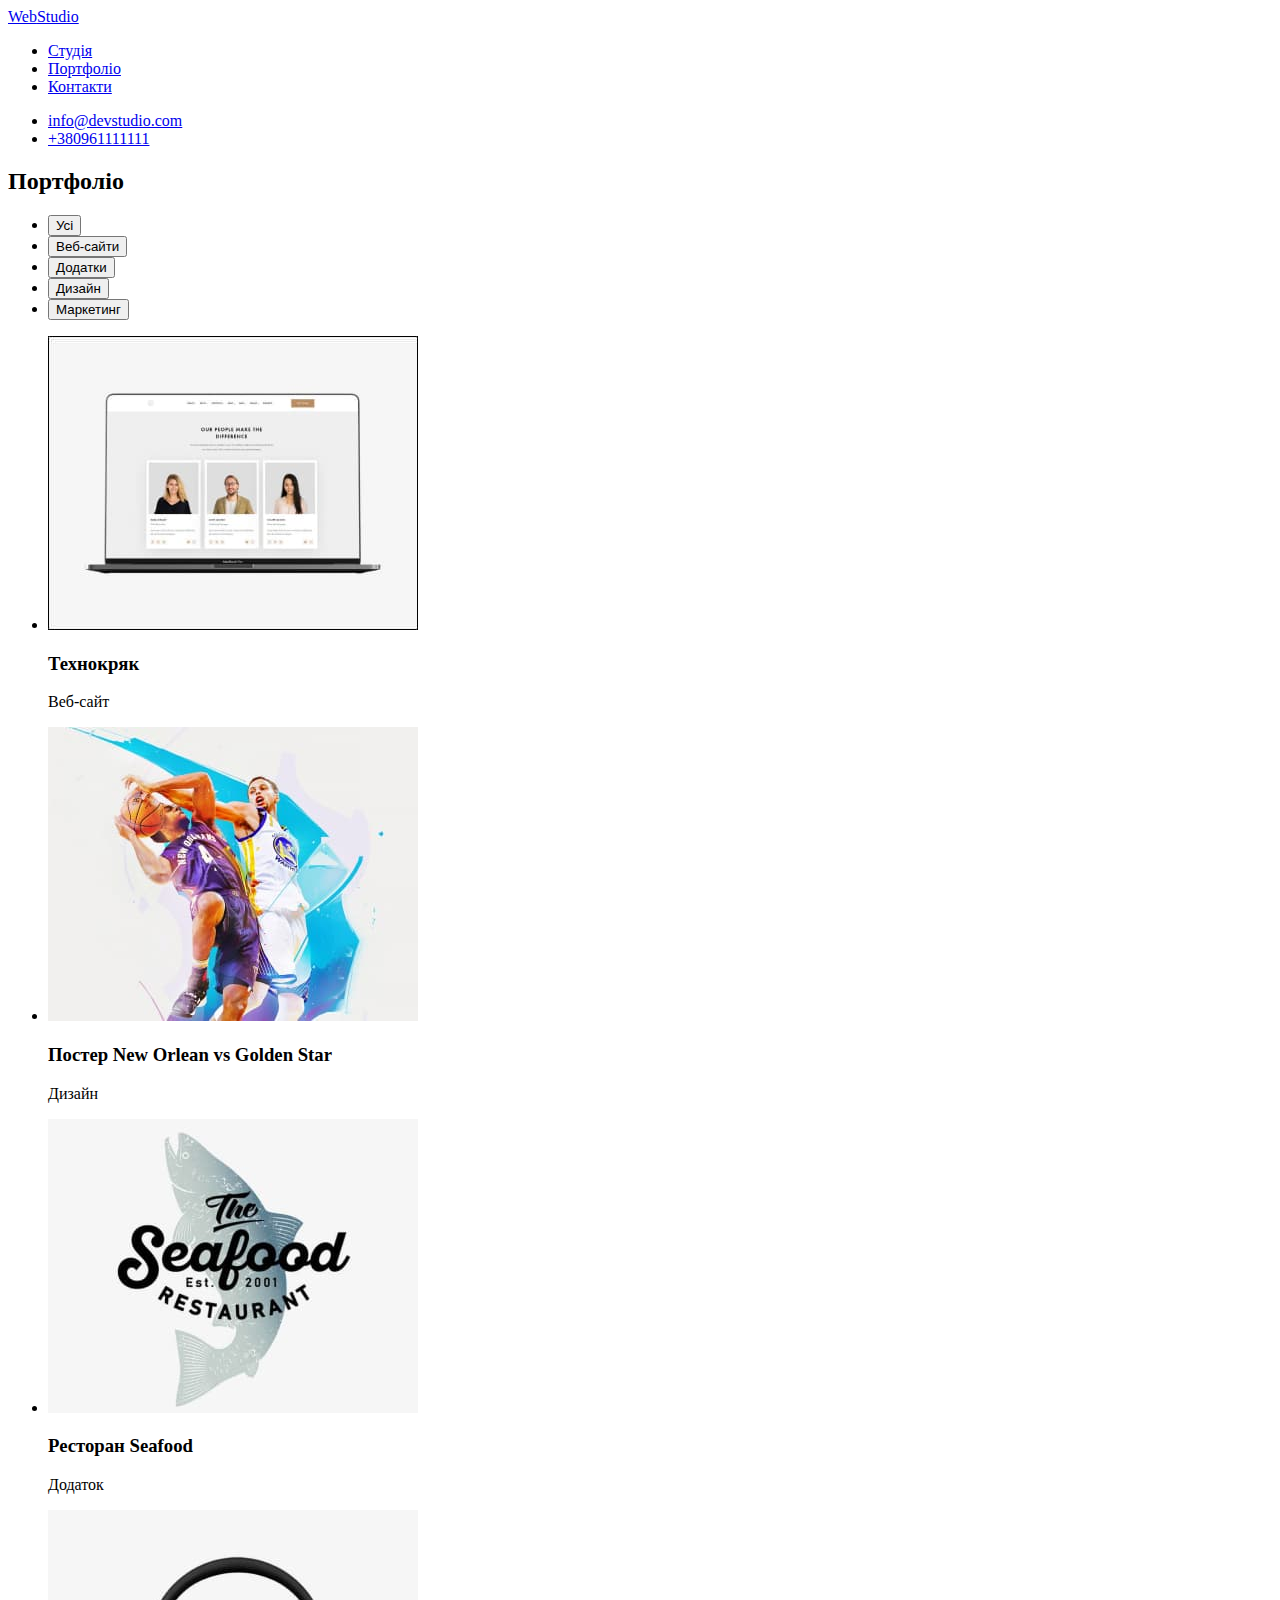
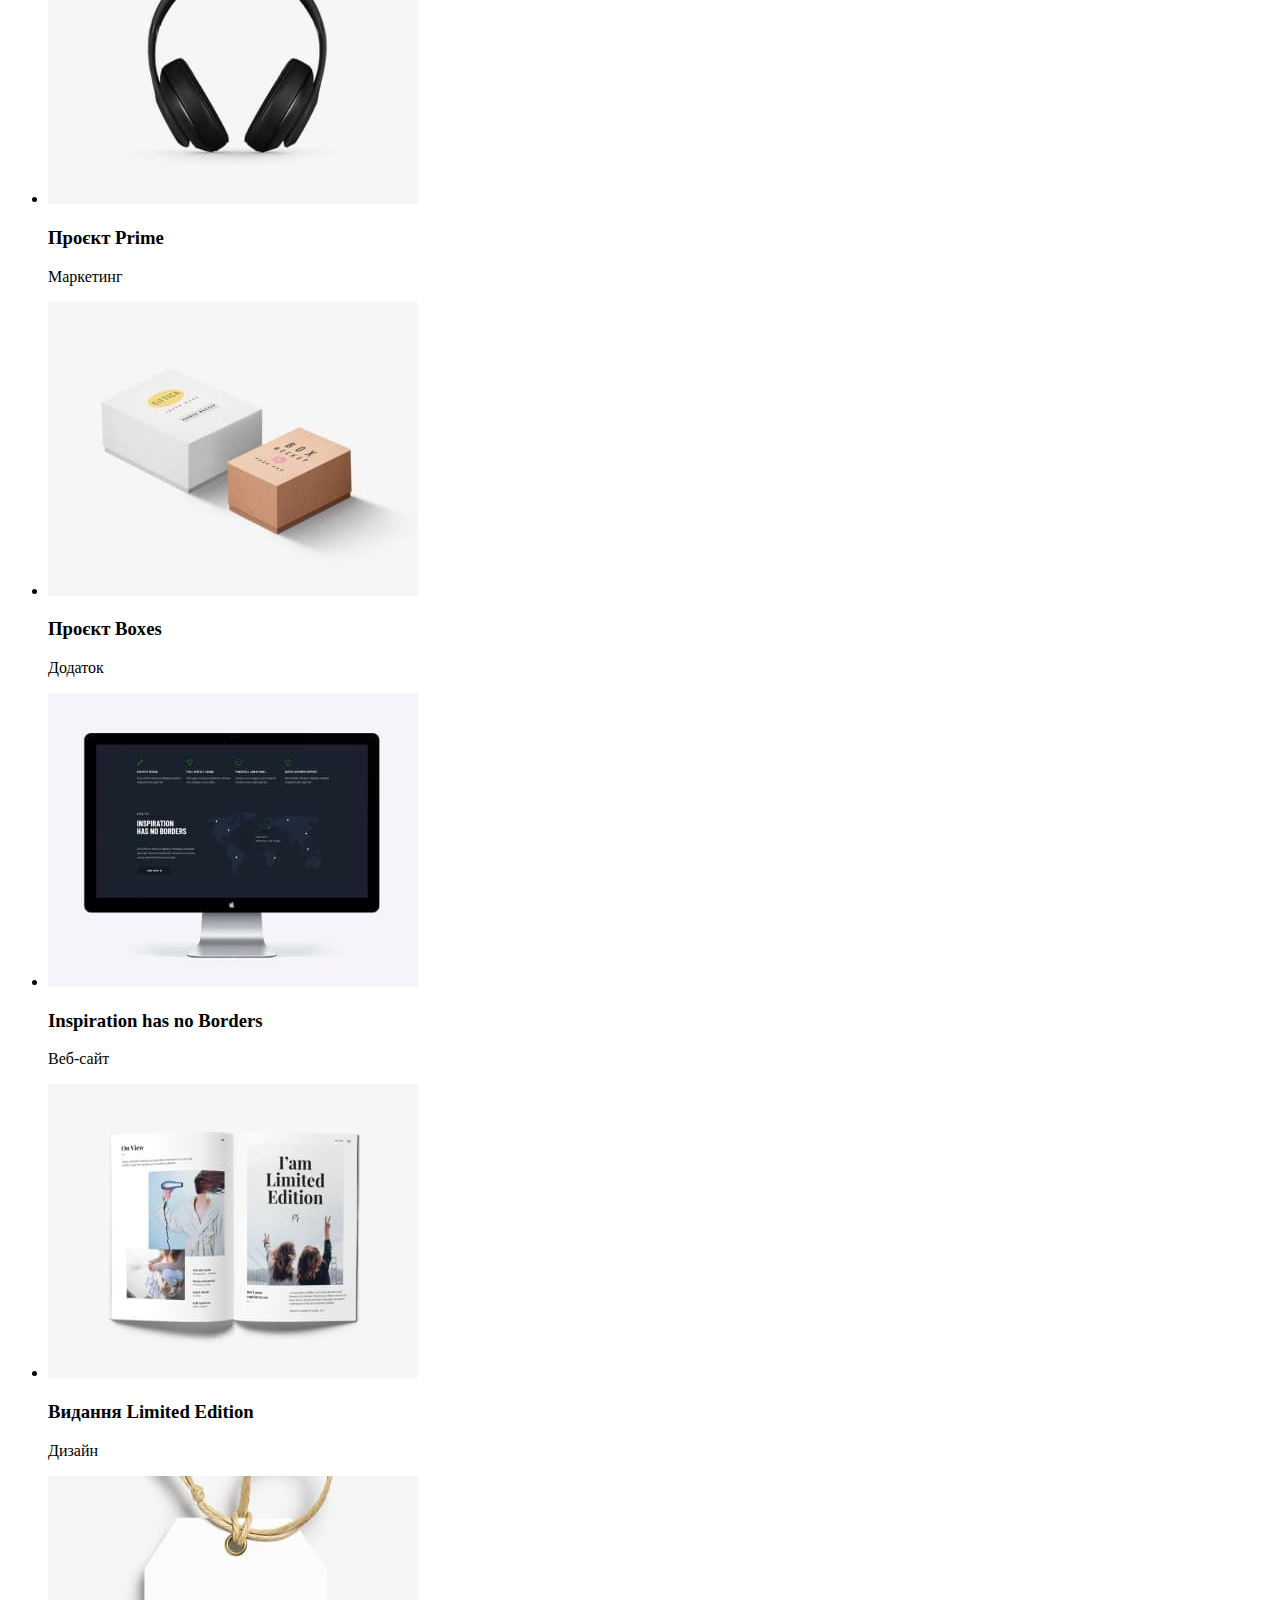
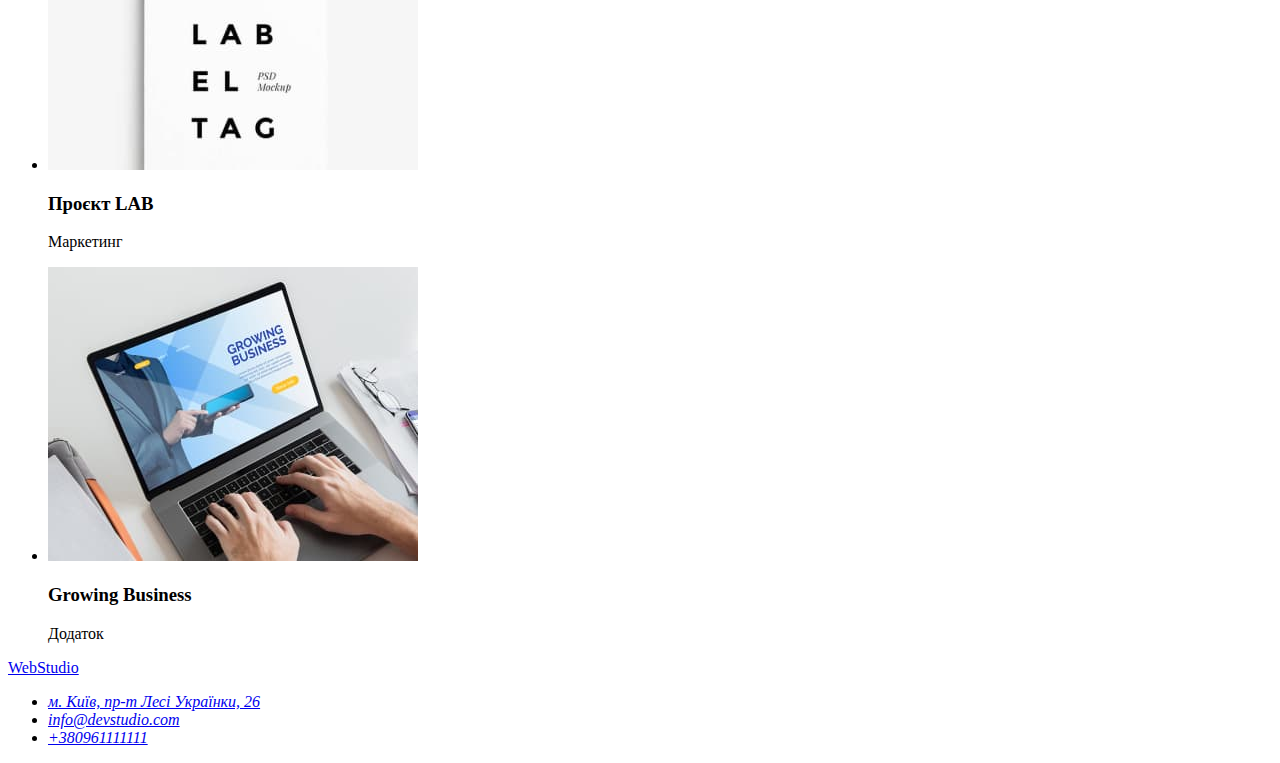
==== portfolio.html @ 1dafef34 "Start" ====
<!DOCTYPE html>
<html lang="en">
<head>
    <link rel="preconnect" href="https://fonts.googleapis.com">
    <link rel="preconnect" href="https://fonts.gstatic.com" crossorigin>
    <link href="https://fonts.googleapis.com/css2?family=Raleway:wght@700&family=Roboto:wght@400;500;700;900&display=swap" rel="stylesheet">
    <meta charset="UTF-8">
    <meta http-equiv="X-UA-Compatible" content="IE=edge">
    <meta name="viewport" content="width=device-width, initial-scale=1.0">
    <title>Document</title>
</head>
<header>
    <a href="./index.html"><span>Web</span>Studio</a>
    <nav>
      <ul>
        <li><a href="./index.html">Студія</a></li>
        <li><a href="./portfolio.html">Портфоліо</a></li>
        <li><a href="#">Контакти</a></li>
      </ul>
    </nav>
    <ul>
      <li><a href="mailto:info@devstudio.com">info@devstudio.com</a></li>
      <li><a href="tel:+380961111111">+380961111111</a></li>
    </ul>
</header> 
<body>
    <section>
        <h2>Портфоліо</h2>
<ul>
    <li><button type="button">Усі</button></li>
    <li><button type="button">Веб-сайти</button></li>
    <li><button type="button">Додатки</button></li>
    <li><button type="button">Дизайн</button></li>
    <li><button type="button">Маркетинг</button></li>
</ul>
<ul>
    <li>
        <img src="./images/tehnokrak.jpg" alt="Веб сайт Технокряк" width="370">
        <h3>Технокряк</h3>
        <p>Веб-сайт</p>
    </li>
    <li>
        <img src="./images/poster.jpg" alt="Постер New Orlean vs Golden Star" width="370">
        <h3>Постер New Orlean vs Golden Star</h3>
        <p>Дизайн</p>
    </li>
    <li>
        <img src="./images/seafood.jpg" alt="Додаток Ресторан Seafood" width="370">
        <h3>Ресторан Seafood</h3>
        <p>Додаток</p>
    </li>
    <li>
        <img src="./images/prime.jpg" alt="Проєкт Prime" width="370">
        <h3>Проєкт Prime</h3>
        <p>Маркетинг</p>
    </li>
    <li>
        <img src="./images/boxes.jpg" alt="Додаток Boxes" width="370">
        <h3>Проєкт Boxes</h3>
        <p>Додаток</p>
    </li>
    <li>
        <img src="./images/inspiration.jpg" alt="Веб сайт Inspiraion has no Borders" width="370">
        <h3>Inspiration has no Borders</h3>
        <p>Веб-сайт</p>
    </li>
    <li>
        <img src="./images/limited.jpg" alt="Видання Limited Edition" width="370">
        <h3>Видання Limited Edition</h3>
        <p>Дизайн</p>
    </li>
    <li>
        <img src="./images/label.jpg" alt="Проєкт LAB" width="370">
        <h3>Проєкт LAB</h3>
        <p>Маркетинг</p>
    </li>
    <li>
        <img src="./images/business.jpg" alt="Додаток Growing Business" width="370">
        <h3>Growing Business</h3>
        <p>Додаток</p>
    </li>
</ul>
    </section>
</body>
<footer>
    <a href="./index.html"><span>Web</span>Studio</a>
    <address>
      <ul>
        <li>
          <a
            href="https://goo.gl/maps/CPtrU1FHBa2aNyZL9"
            target="_blank"
            rel="noopener noreferrer nofollow"
            >м. Київ, пр-т Лесі Українки, 26</a
          >
        </li>
        <li><a href="mailto:info@devstudio.com">info@devstudio.com</a></li>
        <li><a href="tel:+380961111111">+380961111111</a></li>
      </ul>
    </address>
</footer>
</html>
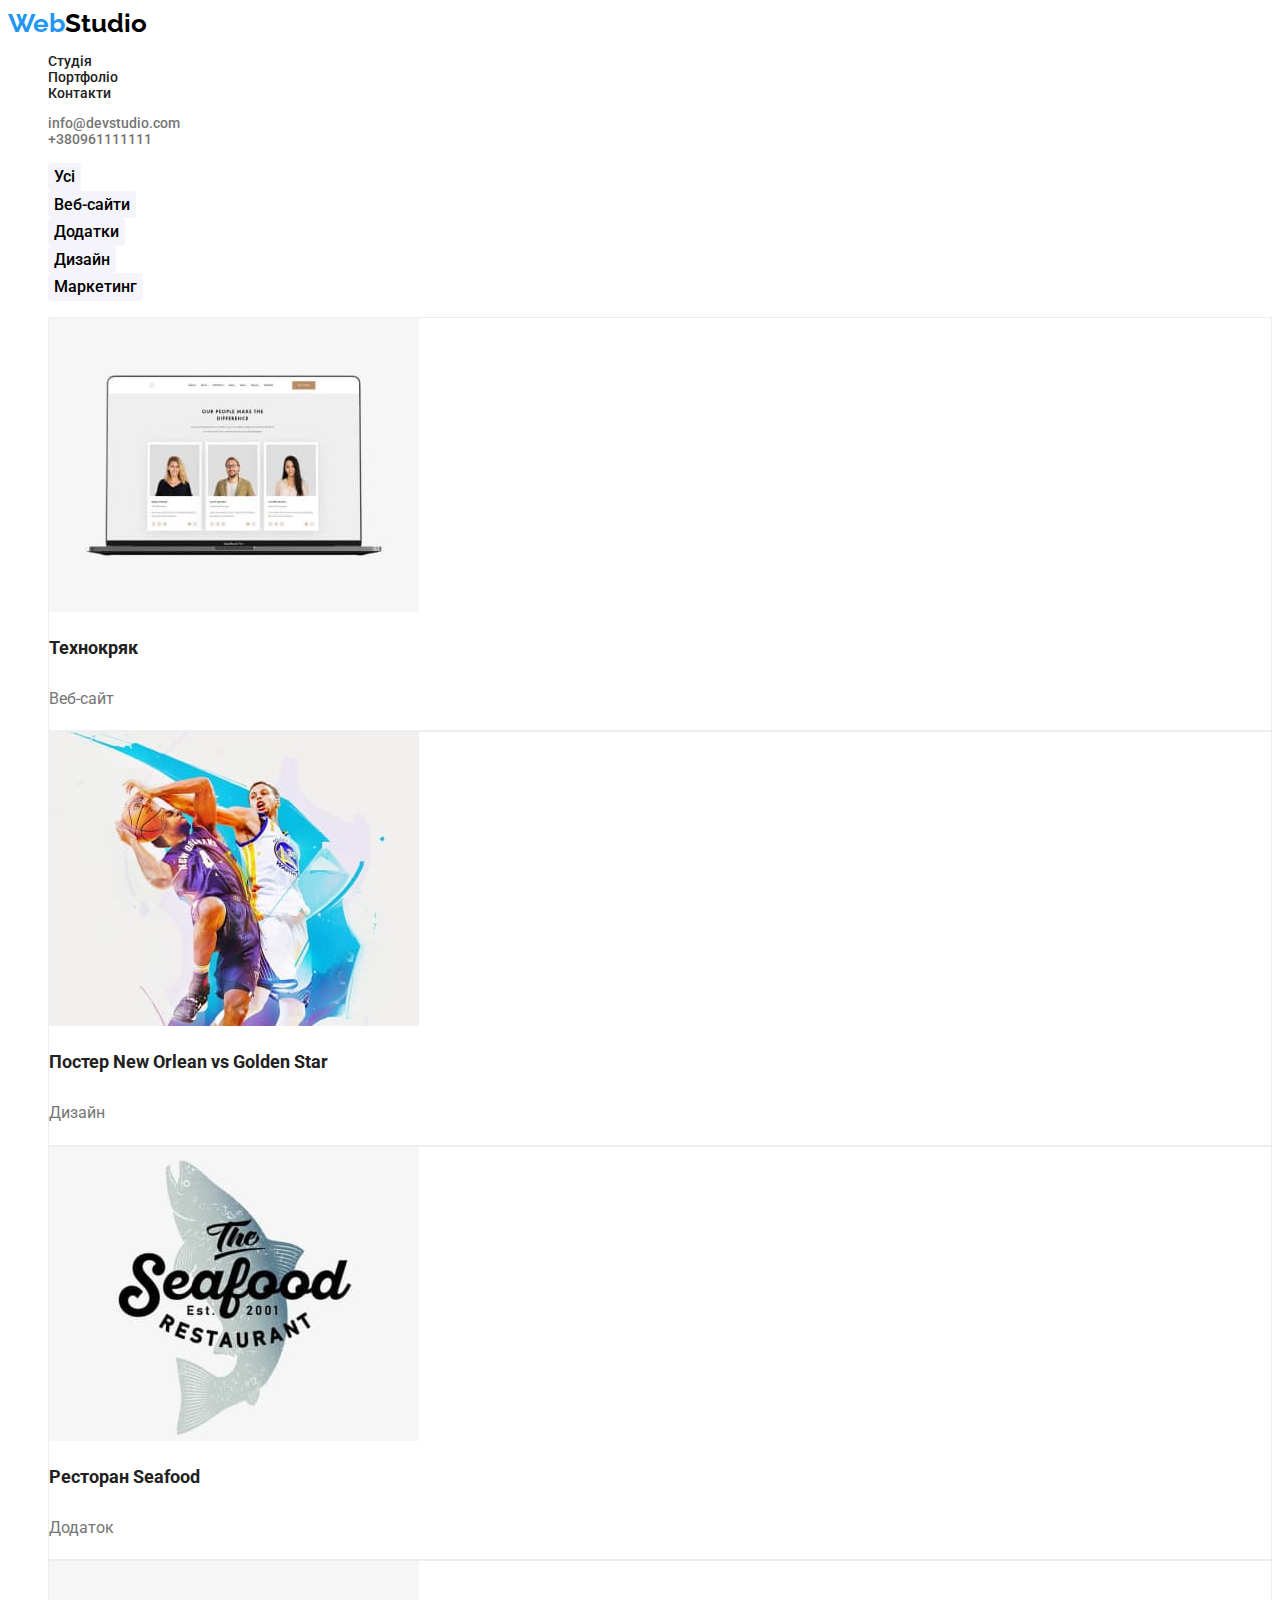
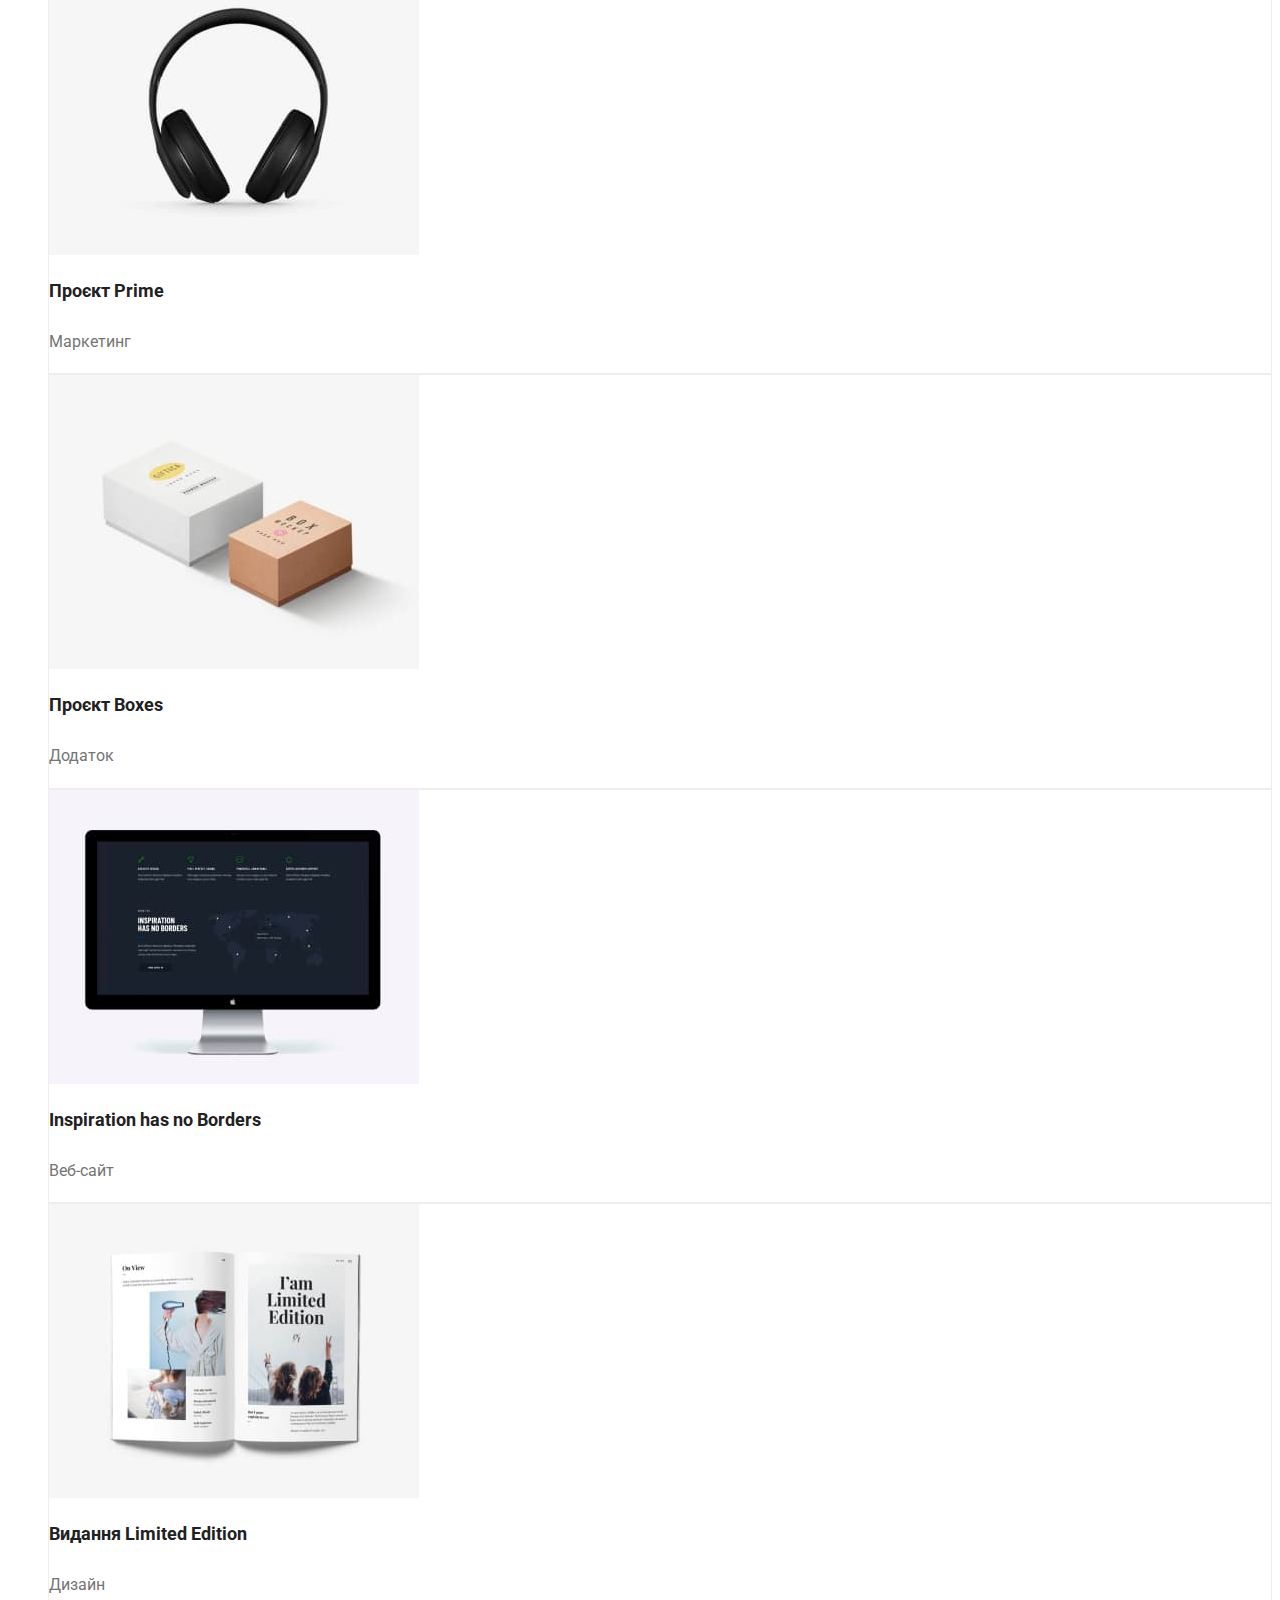
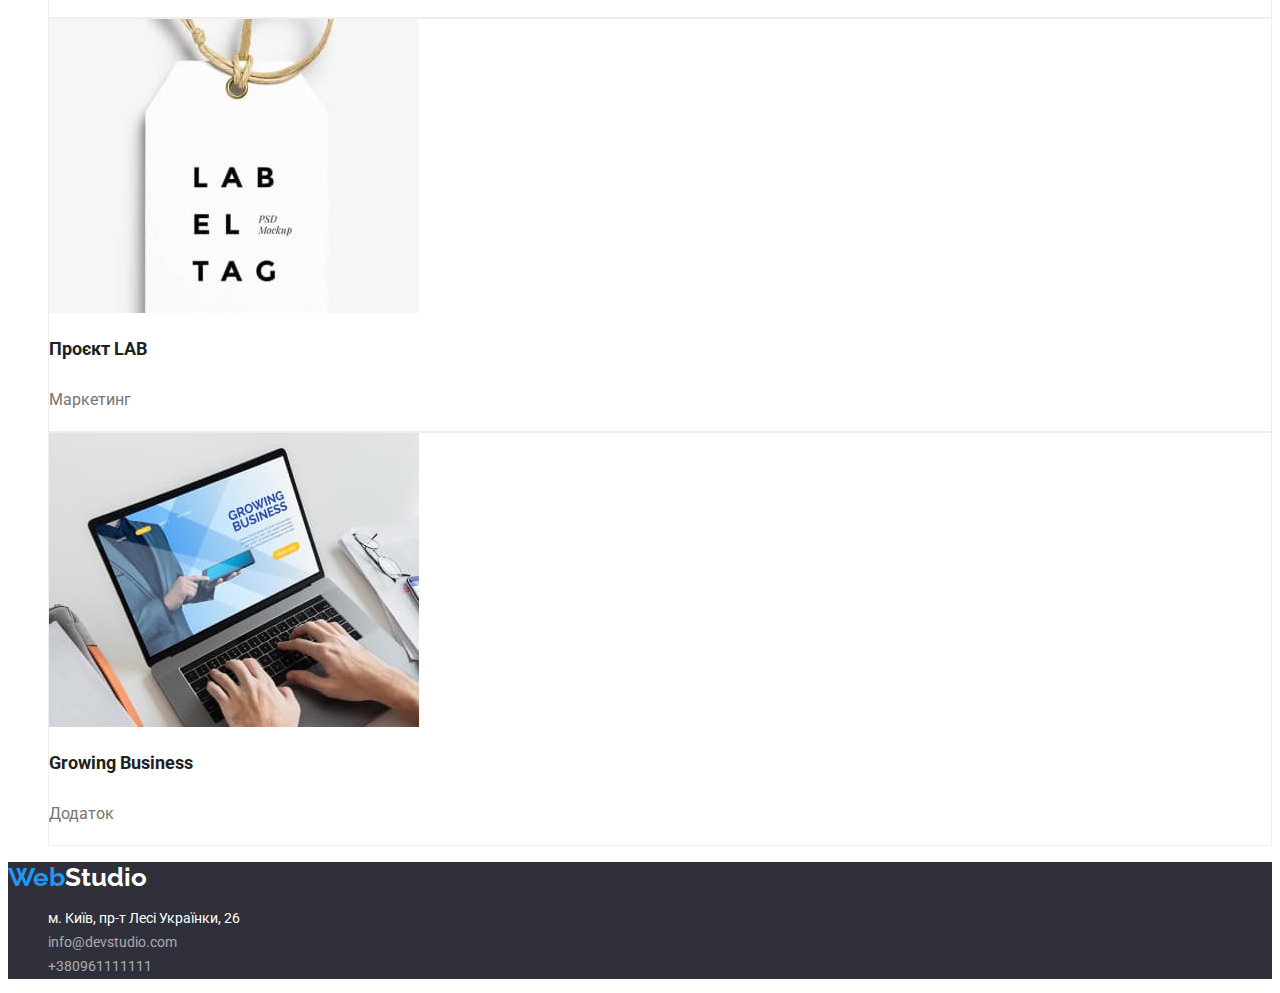
==== commit d1fc8181: "Big update" ====
--- a/portfolio.html
+++ b/portfolio.html
@@ -1,16 +1,20 @@
 <!DOCTYPE html>
-<html lang="en">
-<head>
-    <link rel="preconnect" href="https://fonts.googleapis.com">
-    <link rel="preconnect" href="https://fonts.gstatic.com" crossorigin>
-    <link href="https://fonts.googleapis.com/css2?family=Raleway:wght@700&family=Roboto:wght@400;500;700;900&display=swap" rel="stylesheet">
-    <meta charset="UTF-8">
-    <meta http-equiv="X-UA-Compatible" content="IE=edge">
-    <meta name="viewport" content="width=device-width, initial-scale=1.0">
+<html lang="uk">
+  <head>
+    <link rel="preconnect" href="https://fonts.googleapis.com" />
+    <link rel="preconnect" href="https://fonts.gstatic.com" crossorigin />
+    <link
+      href="https://fonts.googleapis.com/css2?family=Raleway:wght@700&family=Roboto:wght@400;500;700;900&display=swap"
+      rel="stylesheet"
+    />
+    <link rel="stylesheet" href="./css/styles.css" />
+    <meta charset="UTF-8" />
+    <meta http-equiv="X-UA-Compatible" content="IE=edge" />
+    <meta name="viewport" content="width=device-width, initial-scale=1.0" />
     <title>Document</title>
-</head>
-<header>
-    <a href="./index.html"><span>Web</span>Studio</a>
+  </head>
+  <header>
+    <a class="logo-header" href="./index.html"><span>Web</span>Studio</a>
     <nav>
       <ul>
         <li><a href="./index.html">Студія</a></li>
@@ -19,71 +23,101 @@
       </ul>
     </nav>
     <ul>
-      <li><a href="mailto:info@devstudio.com">info@devstudio.com</a></li>
-      <li><a href="tel:+380961111111">+380961111111</a></li>
+      <li>
+        <a class="contacts-header" href="mailto:info@devstudio.com"
+          >info@devstudio.com</a
+        >
+      </li>
+      <li>
+        <a class="contacts-header" href="tel:+380961111111">+380961111111</a>
+      </li>
     </ul>
-</header> 
-<body>
+  </header>
+  <body>
     <section>
-        <h2>Портфоліо</h2>
-<ul>
-    <li><button type="button">Усі</button></li>
-    <li><button type="button">Веб-сайти</button></li>
-    <li><button type="button">Додатки</button></li>
-    <li><button type="button">Дизайн</button></li>
-    <li><button type="button">Маркетинг</button></li>
-</ul>
-<ul>
-    <li>
-        <img src="./images/tehnokrak.jpg" alt="Веб сайт Технокряк" width="370">
-        <h3>Технокряк</h3>
-        <p>Веб-сайт</p>
-    </li>
-    <li>
-        <img src="./images/poster.jpg" alt="Постер New Orlean vs Golden Star" width="370">
-        <h3>Постер New Orlean vs Golden Star</h3>
-        <p>Дизайн</p>
-    </li>
-    <li>
-        <img src="./images/seafood.jpg" alt="Додаток Ресторан Seafood" width="370">
-        <h3>Ресторан Seafood</h3>
-        <p>Додаток</p>
-    </li>
-    <li>
-        <img src="./images/prime.jpg" alt="Проєкт Prime" width="370">
-        <h3>Проєкт Prime</h3>
-        <p>Маркетинг</p>
-    </li>
-    <li>
-        <img src="./images/boxes.jpg" alt="Додаток Boxes" width="370">
-        <h3>Проєкт Boxes</h3>
-        <p>Додаток</p>
-    </li>
-    <li>
-        <img src="./images/inspiration.jpg" alt="Веб сайт Inspiraion has no Borders" width="370">
-        <h3>Inspiration has no Borders</h3>
-        <p>Веб-сайт</p>
-    </li>
-    <li>
-        <img src="./images/limited.jpg" alt="Видання Limited Edition" width="370">
-        <h3>Видання Limited Edition</h3>
-        <p>Дизайн</p>
-    </li>
-    <li>
-        <img src="./images/label.jpg" alt="Проєкт LAB" width="370">
-        <h3>Проєкт LAB</h3>
-        <p>Маркетинг</p>
-    </li>
-    <li>
-        <img src="./images/business.jpg" alt="Додаток Growing Business" width="370">
-        <h3>Growing Business</h3>
-        <p>Додаток</p>
-    </li>
-</ul>
+      <h1 class="visually-hidden">Портфоліо</h1>
+      <ul>
+        <li><button class="portfolio-btn" type="button">Усі</button></li>
+        <li><button class="portfolio-btn" type="button">Веб-сайти</button></li>
+        <li><button class="portfolio-btn" type="button">Додатки</button></li>
+        <li><button class="portfolio-btn" type="button">Дизайн</button></li>
+        <li><button class="portfolio-btn" type="button">Маркетинг</button></li>
+      </ul>
+      <ul class="portfolio-list">
+        <li class="portfolio-list-item">
+          <img
+            src="./images/tehnokrak.jpg"
+            alt="Веб сайт Технокряк"
+            width="370"
+          />
+          <h3>Технокряк</h3>
+          <p>Веб-сайт</p>
+        </li>
+        <li class="portfolio-list-item">
+          <img
+            src="./images/poster.jpg"
+            alt="Постер New Orlean vs Golden Star"
+            width="370"
+          />
+          <h3>Постер New Orlean vs Golden Star</h3>
+          <p>Дизайн</p>
+        </li>
+        <li class="portfolio-list-item">
+          <img
+            src="./images/seafood.jpg"
+            alt="Додаток Ресторан Seafood"
+            width="370"
+          />
+          <h3>Ресторан Seafood</h3>
+          <p>Додаток</p>
+        </li>
+        <li class="portfolio-list-item">
+          <img src="./images/prime.jpg" alt="Проєкт Prime" width="370" />
+          <h3>Проєкт Prime</h3>
+          <p>Маркетинг</p>
+        </li>
+        <li class="portfolio-list-item">
+          <img src="./images/boxes.jpg" alt="Додаток Boxes" width="370" />
+          <h3>Проєкт Boxes</h3>
+          <p>Додаток</p>
+        </li>
+        <li class="portfolio-list-item">
+          <img
+            src="./images/inspiration.jpg"
+            alt="Веб сайт Inspiraion has no Borders"
+            width="370"
+          />
+          <h3>Inspiration has no Borders</h3>
+          <p>Веб-сайт</p>
+        </li>
+        <li class="portfolio-list-item">
+          <img
+            src="./images/limited.jpg"
+            alt="Видання Limited Edition"
+            width="370"
+          />
+          <h3>Видання Limited Edition</h3>
+          <p>Дизайн</p>
+        </li>
+        <li class="portfolio-list-item">
+          <img src="./images/label.jpg" alt="Проєкт LAB" width="370" />
+          <h3>Проєкт LAB</h3>
+          <p>Маркетинг</p>
+        </li>
+        <li class="portfolio-list-item">
+          <img
+            src="./images/business.jpg"
+            alt="Додаток Growing Business"
+            width="370"
+          />
+          <h3>Growing Business</h3>
+          <p>Додаток</p>
+        </li>
+      </ul>
     </section>
-</body>
-<footer>
-    <a href="./index.html"><span>Web</span>Studio</a>
+  </body>
+  <footer>
+    <a class="logo-footer" href="./index.html"><span>Web</span>Studio</a>
     <address>
       <ul>
         <li>
@@ -94,9 +128,15 @@
             >м. Київ, пр-т Лесі Українки, 26</a
           >
         </li>
-        <li><a href="mailto:info@devstudio.com">info@devstudio.com</a></li>
-        <li><a href="tel:+380961111111">+380961111111</a></li>
+        <li>
+          <a class="contacts-footer" href="mailto:info@devstudio.com"
+            >info@devstudio.com</a
+          >
+        </li>
+        <li>
+          <a class="contacts-footer" href="tel:+380961111111">+380961111111</a>
+        </li>
       </ul>
     </address>
-</footer>
-</html>+  </footer>
+</html>
--- a/css/styles.css
+++ b/css/styles.css
@@ -0,0 +1,162 @@
+:root {
+    --main-color: #212121;
+    --accent-color: #2196F3;
+    --secondary-color: #757575;
+}
+/* .link {
+    text-decoration: none;
+} */
+li {
+    list-style-type: none;
+}
+img {
+    display: block;
+}
+button {
+    font-family: inherit;
+    cursor: pointer;
+}
+.visually-hidden {
+    position: absolute;
+      white-space: nowrap;
+      width: 1px;
+      height: 1px;
+      overflow: hidden;
+      border: 0;
+      padding: 0;
+      clip: rect(0 0 0 0);
+      clip-path: inset(50%);
+      margin: -1px;
+  }
+body {
+    font-family: Roboto, sans-serif;
+    color: var(--main-color);
+}
+/* HEADER */
+.logo-header,
+.logo-header>span {
+    font-family: Raleway;
+    font-Weight: 700;
+    text-decoration: none;
+    line-height: 1.19;
+    font-size: 26px;
+    color: #000;
+}
+.logo-header>span,
+header li>a:hover,
+header li>a:focus  {
+    color: var(--accent-color)
+}
+header *{
+    font-weight: 500;
+    font-size: 14px;
+    color: var(--main-color);
+    text-decoration: none;
+}
+.contacts-header{
+    color: var(--secondary-color);
+}
+/* BODY */
+.index-heading {
+    font-weight: 900;
+    font-size: 44px;
+    line-height: 1.36;
+    text-align: center;
+    text-transform: uppercase;
+    color: #FFF;
+    background-color: #2F303A;
+}
+.order-btn {
+    font-size: 16px;
+    font-weight: 700;
+    color: #FFF;
+    background-color: var(--accent-color);
+    border: none;
+    border-radius: 4px;
+}
+.order-btn:hover,
+.order-btn:focus {
+    background-color: #188CE8;
+}
+.our-advantages h3{
+    font-size: 14px;
+    font-weight: 700;
+    line-height: 1.2;
+    text-transform: uppercase;
+}
+.our-advantages p{
+    font-size: 14px;
+    font-weight: 400;
+    color: var(--secondary-color);
+    line-height: 1.7;
+}
+h2 {
+    font-size: 36px;
+    font-weight: 700;
+}
+.team h3 {
+    font-size: 16px;
+    font-weight: 500;
+    line-height: 1.19;
+}
+.team p{
+    font-size: 16px;
+    font-weight: 400;
+    line-height: 1.19;
+    color: var(--secondary-color);
+}
+/* FOOTER */
+footer {
+    background-color: #2F303A;
+}
+.logo-footer {
+    font-family: Raleway;
+    font-Weight: 700;
+    text-decoration: none;
+    line-height: 1.19;
+    font-size: 26px;
+    color: #FFF;
+}
+.logo-footer>span{
+    color: var(--accent-color)
+}
+address *{
+    font-size: 14px;
+    font-weight: 400;
+    line-height: 1.7;
+    font-style: normal;
+    text-decoration: none;
+    color: #FFF;
+}
+.contacts-footer{
+    color: rgba(255, 255, 255, 0.6);
+}
+/* PORTFOLIO */
+.portfolio-btn {
+    font-weight: 500;
+    font-size: 16px;
+    line-height: 1.6;
+    background-color: #F5F4FA;
+    border: none;
+    border-radius: 4px;
+}
+.portfolio-btn:hover,
+.portfolio-btn:focus {
+    color: #FFF;
+    background-color: var(--accent-color);
+}
+.portfolio-list h3 {
+    font-weight: 700;
+    font-size: 18px;
+    line-height: 2.0;
+} 
+.portfolio-list p {
+    font-weight: 400;
+    font-size: 16px;
+    line-height: 1.9;
+    color: var(--secondary-color);
+}
+.portfolio-list-item {
+    background-color: #FFF;
+    border: 1px solid #EEEEEE;
+}
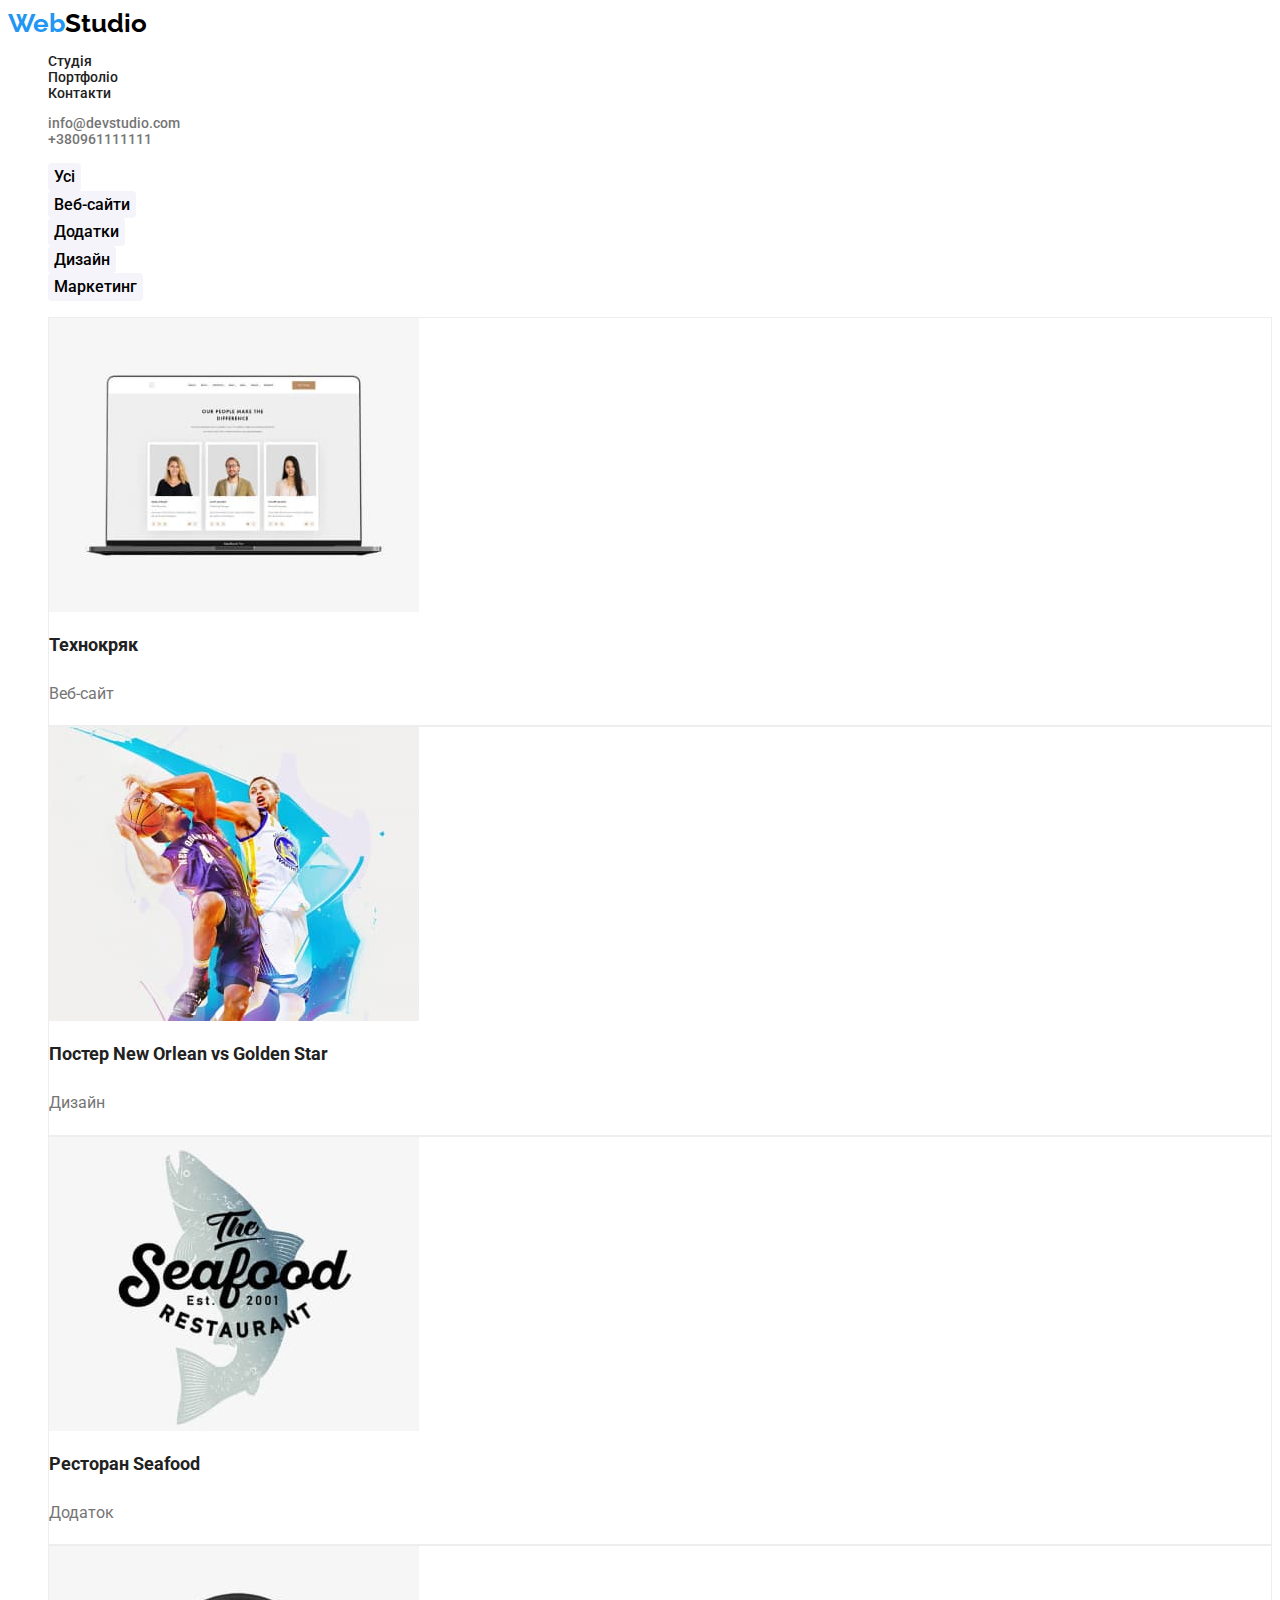
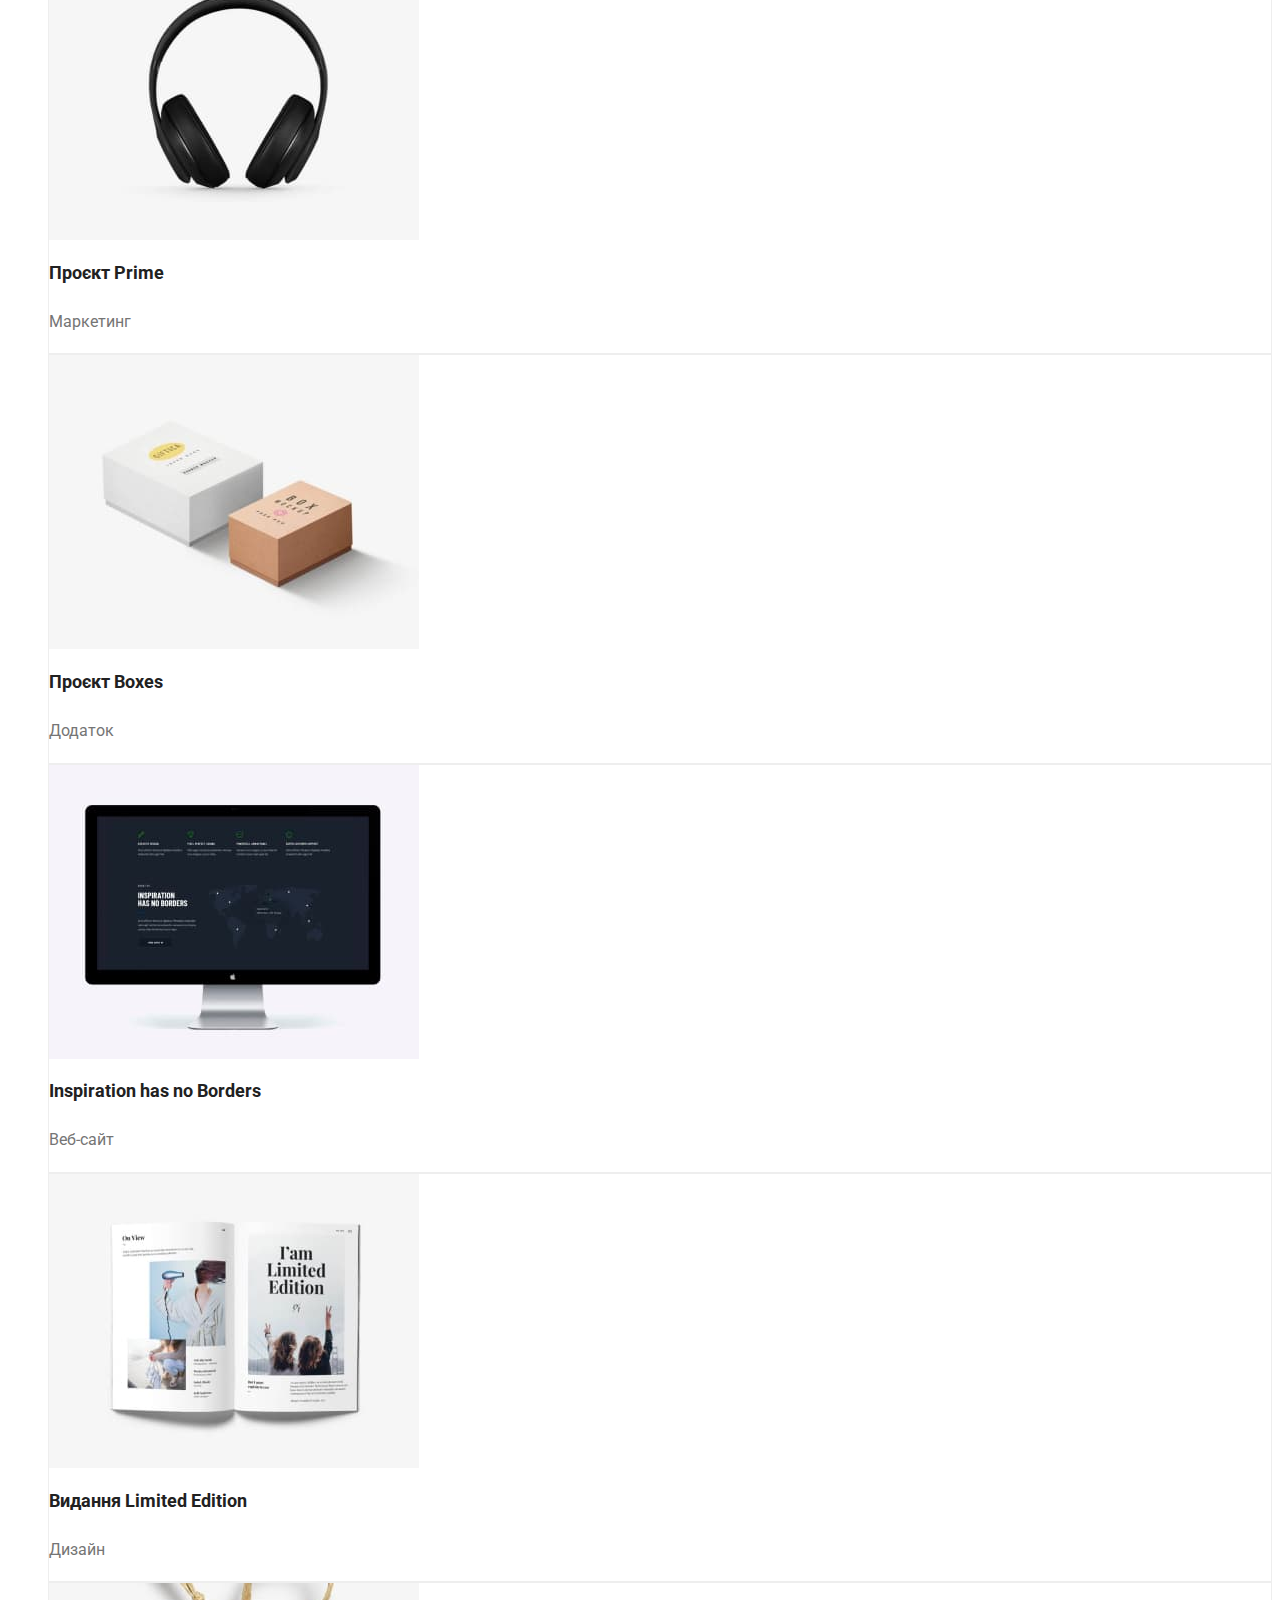
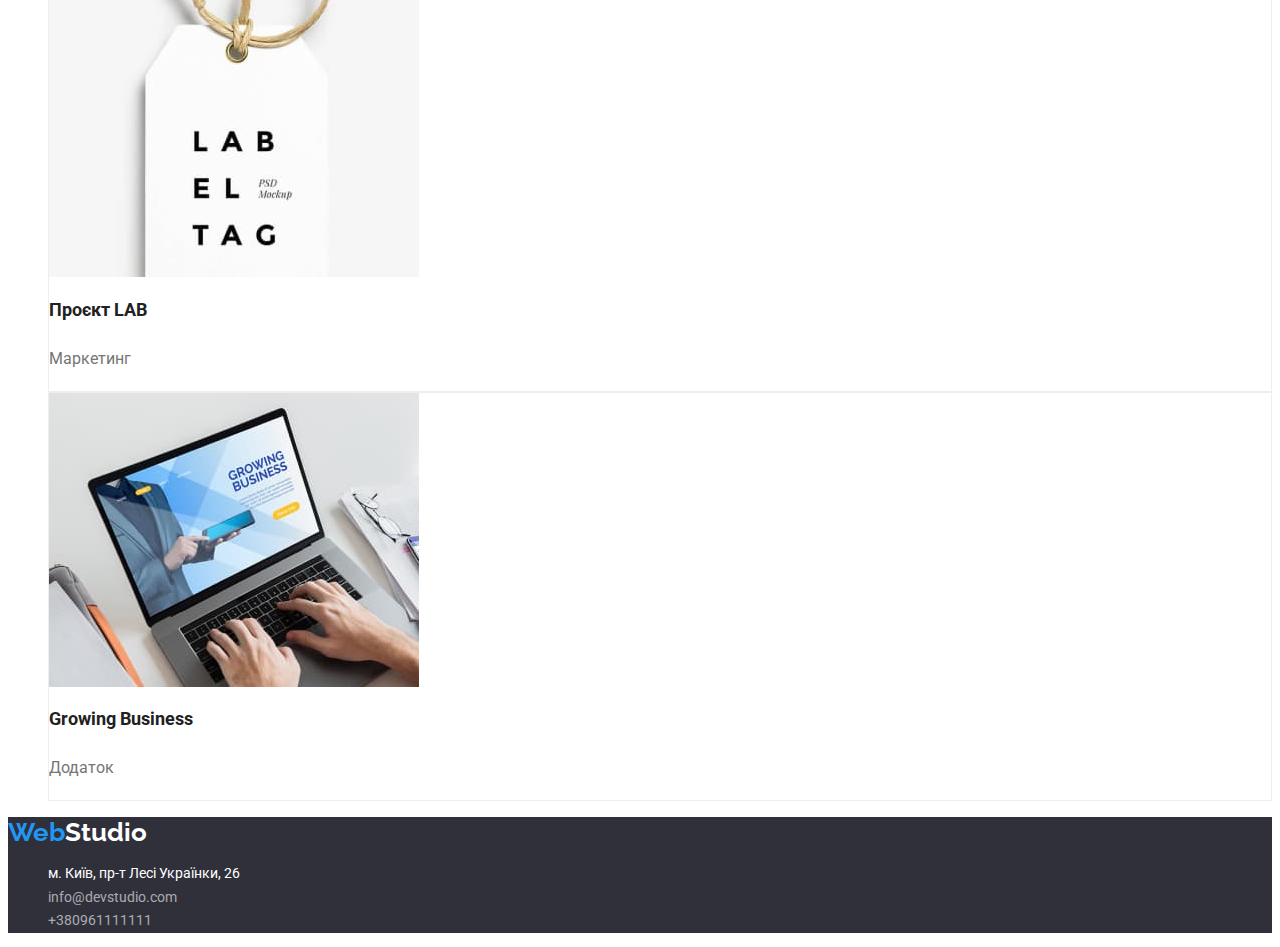
==== commit 1ca07870: "GLupdt" ====
--- a/portfolio.html
+++ b/portfolio.html
@@ -7,33 +7,41 @@
       href="https://fonts.googleapis.com/css2?family=Raleway:wght@700&family=Roboto:wght@400;500;700;900&display=swap"
       rel="stylesheet"
     />
+    <link
+      rel="stylesheet"
+      href="https://cdnjs.cloudflare.com/ajax/libs/modern-normalize/1.1.0/modern-normalize.min.css"
+      integrity="sha512-wpPYUAdjBVSE4KJnH1VR1HeZfpl1ub8YT/NKx4PuQ5NmX2tKuGu6U/JRp5y+Y8XG2tV+wKQpNHVUX03MfMFn9Q=="
+      crossorigin="anonymous"
+      referrerpolicy="no-referrer"
+    />
     <link rel="stylesheet" href="./css/styles.css" />
     <meta charset="UTF-8" />
     <meta http-equiv="X-UA-Compatible" content="IE=edge" />
     <meta name="viewport" content="width=device-width, initial-scale=1.0" />
     <title>Document</title>
   </head>
-  <header>
-    <a class="logo-header" href="./index.html"><span>Web</span>Studio</a>
-    <nav>
+  <body>
+    <header>
+      <a class="logo-header" href="./index.html"><span>Web</span>Studio</a>
+      <nav>
+        <ul>
+          <li><a href="./index.html">Студія</a></li>
+          <li><a href="./portfolio.html">Портфоліо</a></li>
+          <li><a href="#">Контакти</a></li>
+        </ul>
+      </nav>
       <ul>
-        <li><a href="./index.html">Студія</a></li>
-        <li><a href="./portfolio.html">Портфоліо</a></li>
-        <li><a href="#">Контакти</a></li>
+        <li>
+          <a class="contacts-header" href="mailto:info@devstudio.com"
+            >info@devstudio.com</a
+          >
+        </li>
+        <li>
+          <a class="contacts-header" href="tel:+380961111111">+380961111111</a>
+        </li>
       </ul>
-    </nav>
-    <ul>
-      <li>
-        <a class="contacts-header" href="mailto:info@devstudio.com"
-          >info@devstudio.com</a
-        >
-      </li>
-      <li>
-        <a class="contacts-header" href="tel:+380961111111">+380961111111</a>
-      </li>
-    </ul>
-  </header>
-  <body>
+    </header>
+
     <section>
       <h1 class="visually-hidden">Портфоліо</h1>
       <ul>
@@ -50,7 +58,7 @@
             alt="Веб сайт Технокряк"
             width="370"
           />
-          <h3>Технокряк</h3>
+          <h2>Технокряк</h2>
           <p>Веб-сайт</p>
         </li>
         <li class="portfolio-list-item">
@@ -59,7 +67,7 @@
             alt="Постер New Orlean vs Golden Star"
             width="370"
           />
-          <h3>Постер New Orlean vs Golden Star</h3>
+          <h2>Постер New Orlean vs Golden Star</h2>
           <p>Дизайн</p>
         </li>
         <li class="portfolio-list-item">
@@ -68,17 +76,17 @@
             alt="Додаток Ресторан Seafood"
             width="370"
           />
-          <h3>Ресторан Seafood</h3>
+          <h2>Ресторан Seafood</h2>
           <p>Додаток</p>
         </li>
         <li class="portfolio-list-item">
           <img src="./images/prime.jpg" alt="Проєкт Prime" width="370" />
-          <h3>Проєкт Prime</h3>
+          <h2>Проєкт Prime</h2>
           <p>Маркетинг</p>
         </li>
         <li class="portfolio-list-item">
           <img src="./images/boxes.jpg" alt="Додаток Boxes" width="370" />
-          <h3>Проєкт Boxes</h3>
+          <h2>Проєкт Boxes</h2>
           <p>Додаток</p>
         </li>
         <li class="portfolio-list-item">
@@ -87,7 +95,7 @@
             alt="Веб сайт Inspiraion has no Borders"
             width="370"
           />
-          <h3>Inspiration has no Borders</h3>
+          <h2>Inspiration has no Borders</h2>
           <p>Веб-сайт</p>
         </li>
         <li class="portfolio-list-item">
@@ -96,12 +104,12 @@
             alt="Видання Limited Edition"
             width="370"
           />
-          <h3>Видання Limited Edition</h3>
+          <h2>Видання Limited Edition</h2>
           <p>Дизайн</p>
         </li>
         <li class="portfolio-list-item">
           <img src="./images/label.jpg" alt="Проєкт LAB" width="370" />
-          <h3>Проєкт LAB</h3>
+          <h2>Проєкт LAB</h2>
           <p>Маркетинг</p>
         </li>
         <li class="portfolio-list-item">
@@ -110,33 +118,35 @@
             alt="Додаток Growing Business"
             width="370"
           />
-          <h3>Growing Business</h3>
+          <h2>Growing Business</h2>
           <p>Додаток</p>
         </li>
       </ul>
     </section>
+    <footer>
+      <a class="logo-footer" href="./index.html"><span>Web</span>Studio</a>
+      <address>
+        <ul>
+          <li>
+            <a
+              href="https://goo.gl/maps/CPtrU1FHBa2aNyZL9"
+              target="_blank"
+              rel="noopener noreferrer nofollow"
+              >м. Київ, пр-т Лесі Українки, 26</a
+            >
+          </li>
+          <li>
+            <a class="contacts-footer" href="mailto:info@devstudio.com"
+              >info@devstudio.com</a
+            >
+          </li>
+          <li>
+            <a class="contacts-footer" href="tel:+380961111111"
+              >+380961111111</a
+            >
+          </li>
+        </ul>
+      </address>
+    </footer>
   </body>
-  <footer>
-    <a class="logo-footer" href="./index.html"><span>Web</span>Studio</a>
-    <address>
-      <ul>
-        <li>
-          <a
-            href="https://goo.gl/maps/CPtrU1FHBa2aNyZL9"
-            target="_blank"
-            rel="noopener noreferrer nofollow"
-            >м. Київ, пр-т Лесі Українки, 26</a
-          >
-        </li>
-        <li>
-          <a class="contacts-footer" href="mailto:info@devstudio.com"
-            >info@devstudio.com</a
-          >
-        </li>
-        <li>
-          <a class="contacts-footer" href="tel:+380961111111">+380961111111</a>
-        </li>
-      </ul>
-    </address>
-  </footer>
 </html>
--- a/css/styles.css
+++ b/css/styles.css
@@ -5,6 +5,20 @@
 }
 /* .link {
     text-decoration: none;
+} */
+/* * {
+    box-sizing: border-box;
+}
+h1,h2,h3,p {
+    margin-top: 0; margin-bottom: 0;
+} 
+ul, ol {
+        margin-top: 0;
+        margin-bottom: 0;
+        padding-left: 0;
+}
+address {
+        font-style: normal;
 } */
 li {
     list-style-type: none;
@@ -145,7 +159,7 @@
     color: #FFF;
     background-color: var(--accent-color);
 }
-.portfolio-list h3 {
+.portfolio-list h2 {
     font-weight: 700;
     font-size: 18px;
     line-height: 2.0;
@@ -160,3 +174,4 @@
     background-color: #FFF;
     border: 1px solid #EEEEEE;
 }
+
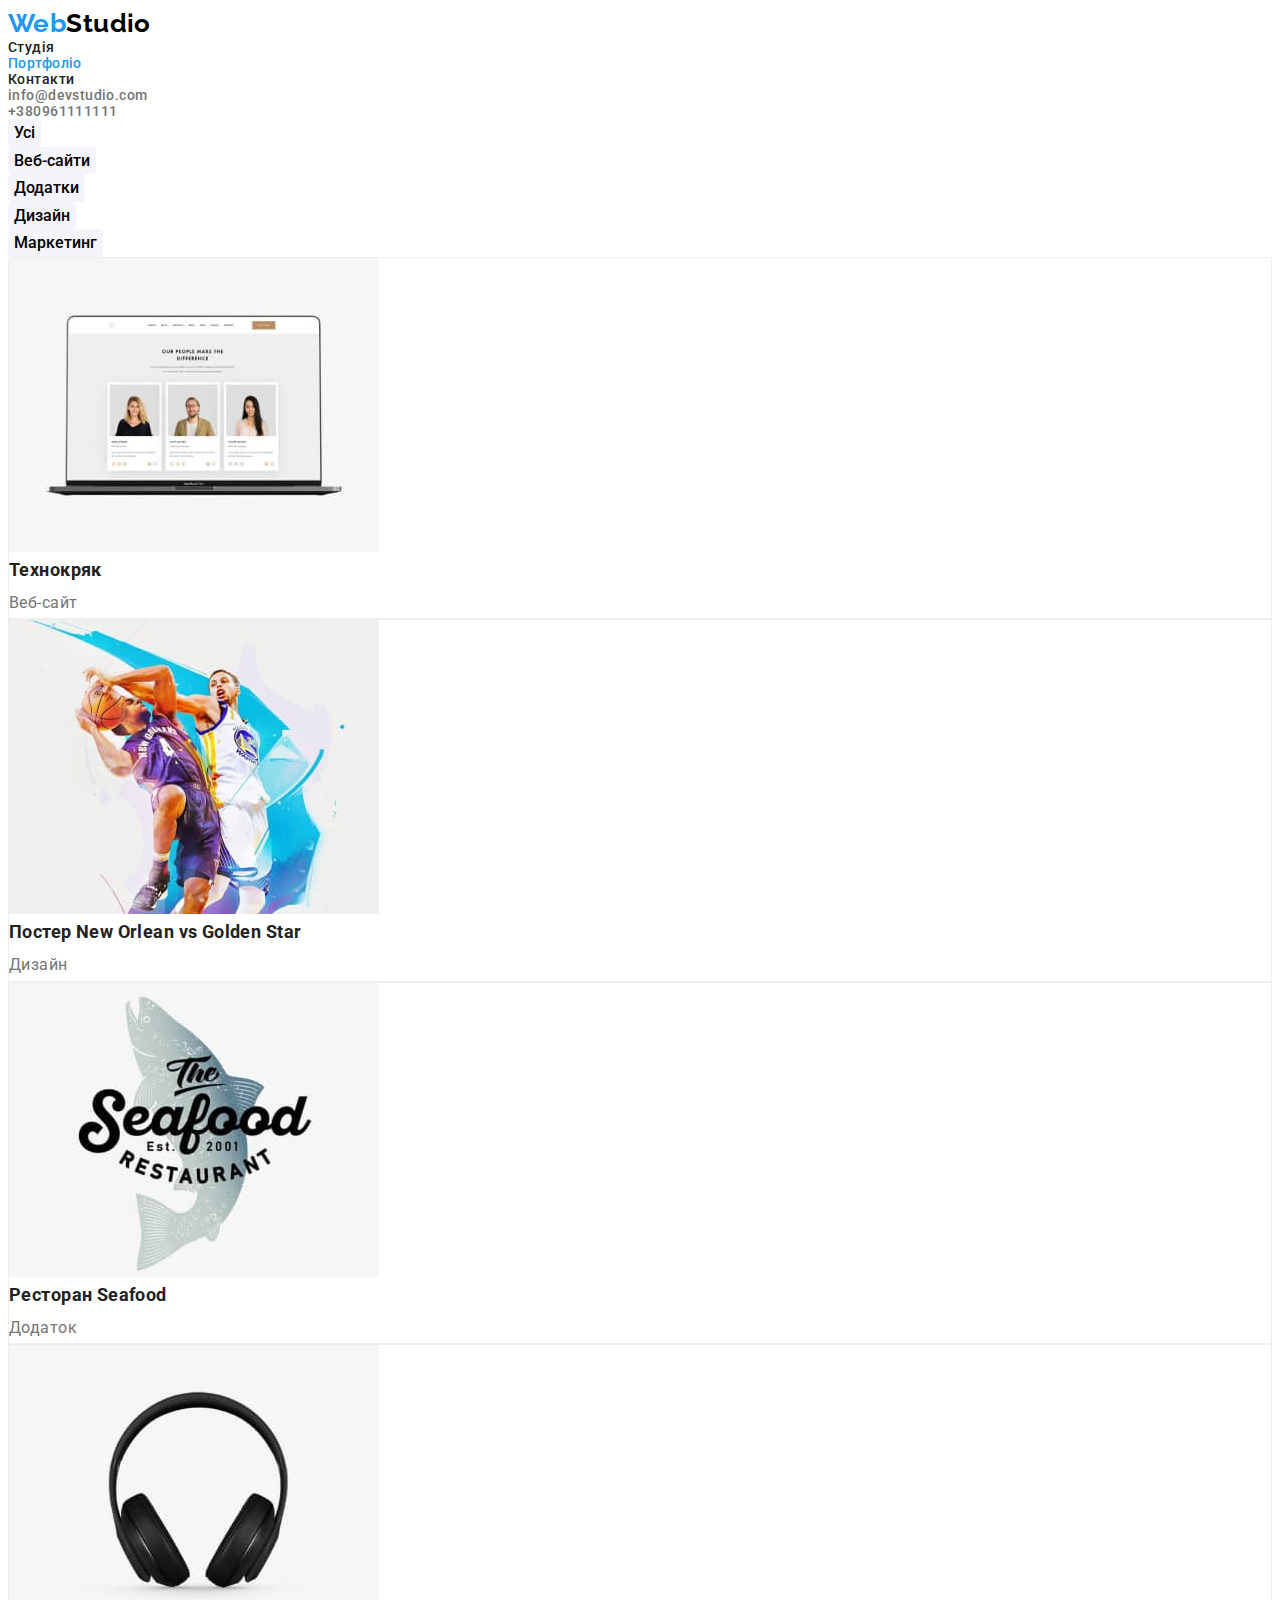
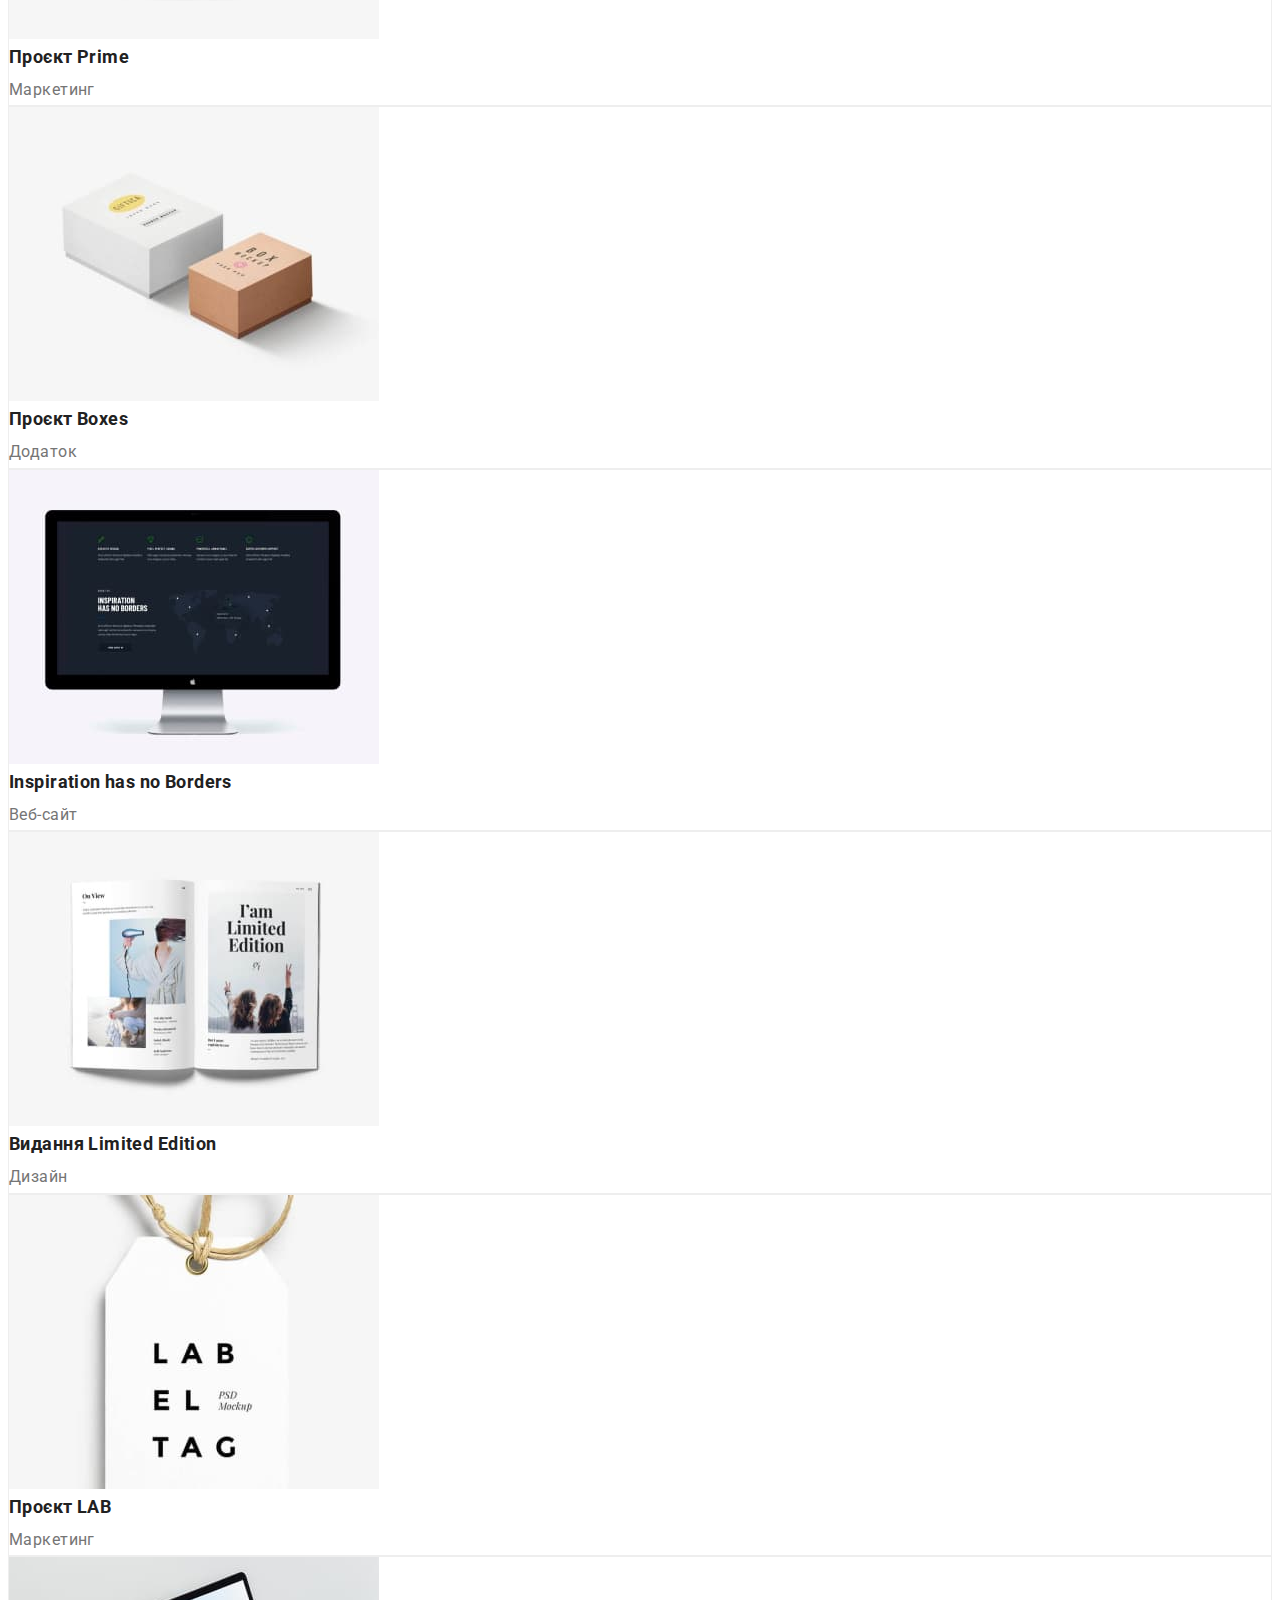
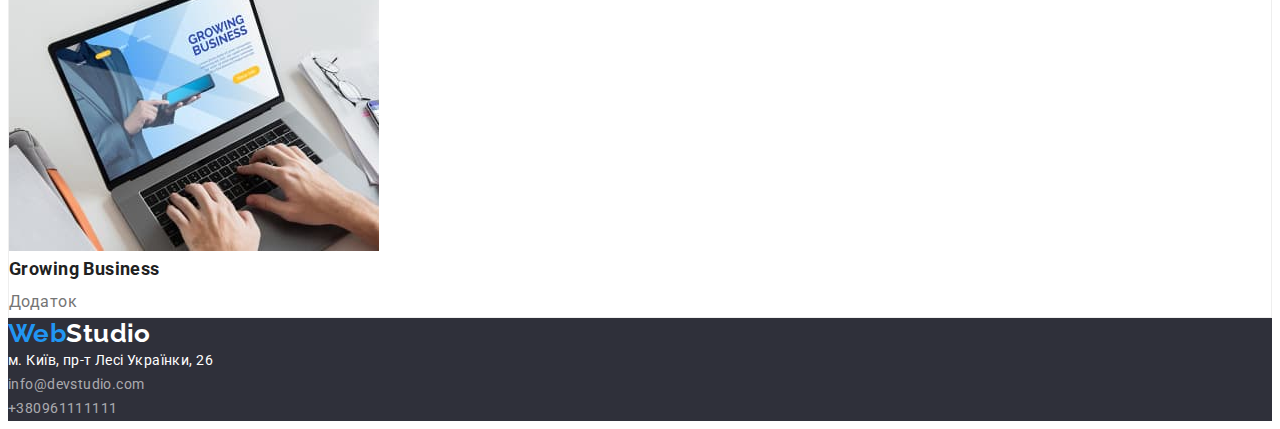
==== commit 6b568653: "Before 3 work" ====
--- a/portfolio.html
+++ b/portfolio.html
@@ -26,7 +26,7 @@
       <nav>
         <ul>
           <li><a href="./index.html">Студія</a></li>
-          <li><a href="./portfolio.html">Портфоліо</a></li>
+          <li><a class="current" href="./portfolio.html">Портфоліо</a></li>
           <li><a href="#">Контакти</a></li>
         </ul>
       </nav>
--- a/css/styles.css
+++ b/css/styles.css
@@ -2,11 +2,13 @@
     --main-color: #212121;
     --accent-color: #2196F3;
     --secondary-color: #757575;
+    --dark-scheme-bcg-color: #2F303A;
+    --dark-scheme-text-color: #FFF;
 }
 /* .link {
     text-decoration: none;
 } */
-/* * {
+{
     box-sizing: border-box;
 }
 h1,h2,h3,p {
@@ -19,7 +21,7 @@
 }
 address {
         font-style: normal;
-} */
+}
 li {
     list-style-type: none;
 }
@@ -45,8 +47,11 @@
 body {
     font-family: Roboto, sans-serif;
     color: var(--main-color);
+    background-color: #FFF;
+    font-size: 14px;
+    letter-spacing: 0.03em;
 }
-/* HEADER */
+/* -------HEADER ------*/
 .logo-header,
 .logo-header>span {
     font-family: Raleway;
@@ -61,28 +66,32 @@
 header li>a:focus  {
     color: var(--accent-color)
 }
-header *{
+header li>a{
     font-weight: 500;
-    font-size: 14px;
     color: var(--main-color);
     text-decoration: none;
+}
+.current {
+    color: var(--accent-color);
 }
 .contacts-header{
     color: var(--secondary-color);
 }
-/* BODY */
+/* -------HEADER ------*/
+/* -------BODY ------ */
 .index-heading {
     font-weight: 900;
     font-size: 44px;
     line-height: 1.36;
     text-align: center;
     text-transform: uppercase;
-    color: #FFF;
-    background-color: #2F303A;
+    color: var(--dark-scheme-text-color);
+    background-color: var(--dark-scheme-bcg-color);
 }
 .order-btn {
     font-size: 16px;
     font-weight: 700;
+    line-height: 1.9;
     color: #FFF;
     background-color: var(--accent-color);
     border: none;
@@ -104,7 +113,7 @@
     color: var(--secondary-color);
     line-height: 1.7;
 }
-h2 {
+.index-heading2 {
     font-size: 36px;
     font-weight: 700;
 }
@@ -119,9 +128,10 @@
     line-height: 1.19;
     color: var(--secondary-color);
 }
-/* FOOTER */
+/* -------BODY ------ */
+/* -------FOOTER ------ */
 footer {
-    background-color: #2F303A;
+    background-color: var(--dark-scheme-bcg-color);
 }
 .logo-footer {
     font-family: Raleway;
@@ -129,7 +139,7 @@
     text-decoration: none;
     line-height: 1.19;
     font-size: 26px;
-    color: #FFF;
+    color: var(--dark-scheme-text-color);
 }
 .logo-footer>span{
     color: var(--accent-color)
@@ -138,14 +148,14 @@
     font-size: 14px;
     font-weight: 400;
     line-height: 1.7;
-    font-style: normal;
     text-decoration: none;
-    color: #FFF;
+    color: var(--dark-scheme-text-color);
 }
 .contacts-footer{
     color: rgba(255, 255, 255, 0.6);
 }
-/* PORTFOLIO */
+/* -------FOOTER ------ */
+/* -------PORTFOLIO ------ */
 .portfolio-btn {
     font-weight: 500;
     font-size: 16px;
@@ -171,7 +181,7 @@
     color: var(--secondary-color);
 }
 .portfolio-list-item {
-    background-color: #FFF;
     border: 1px solid #EEEEEE;
 }
 
+/* -------PORTFOLIO ------ */